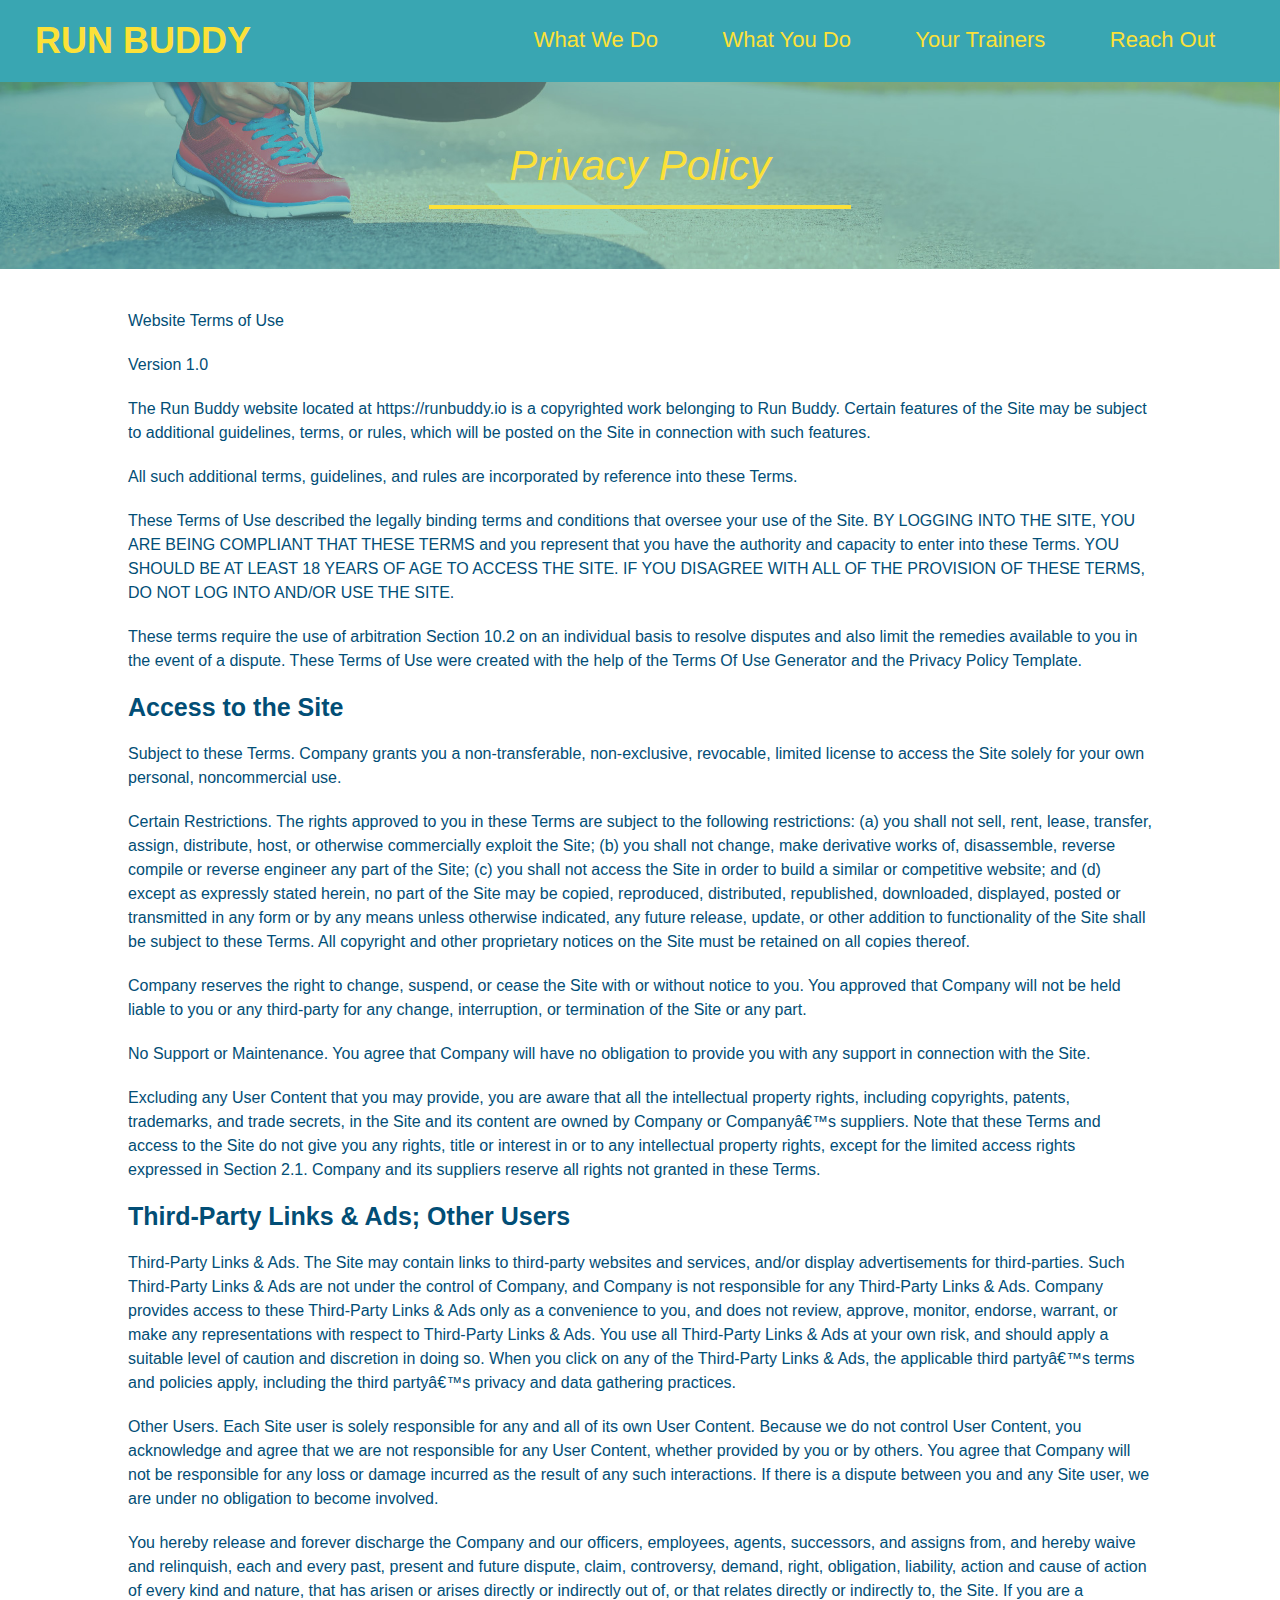
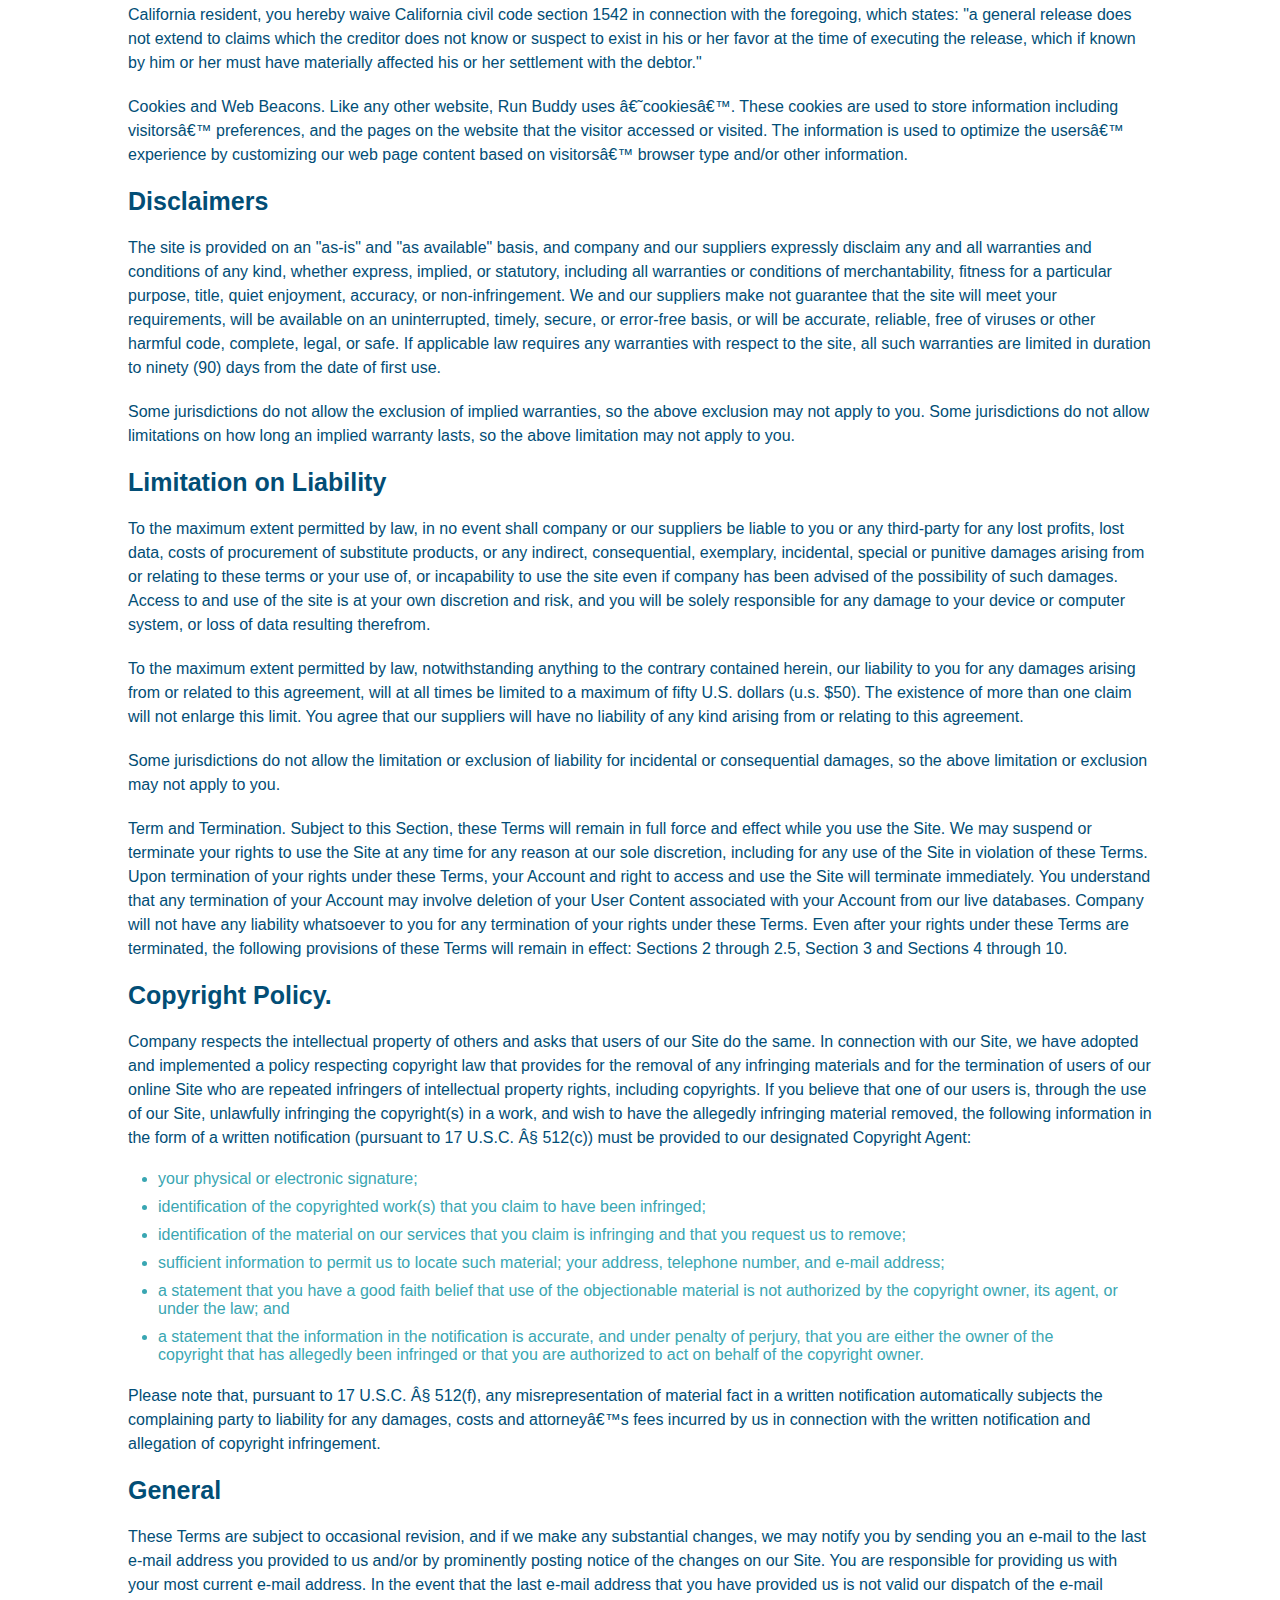
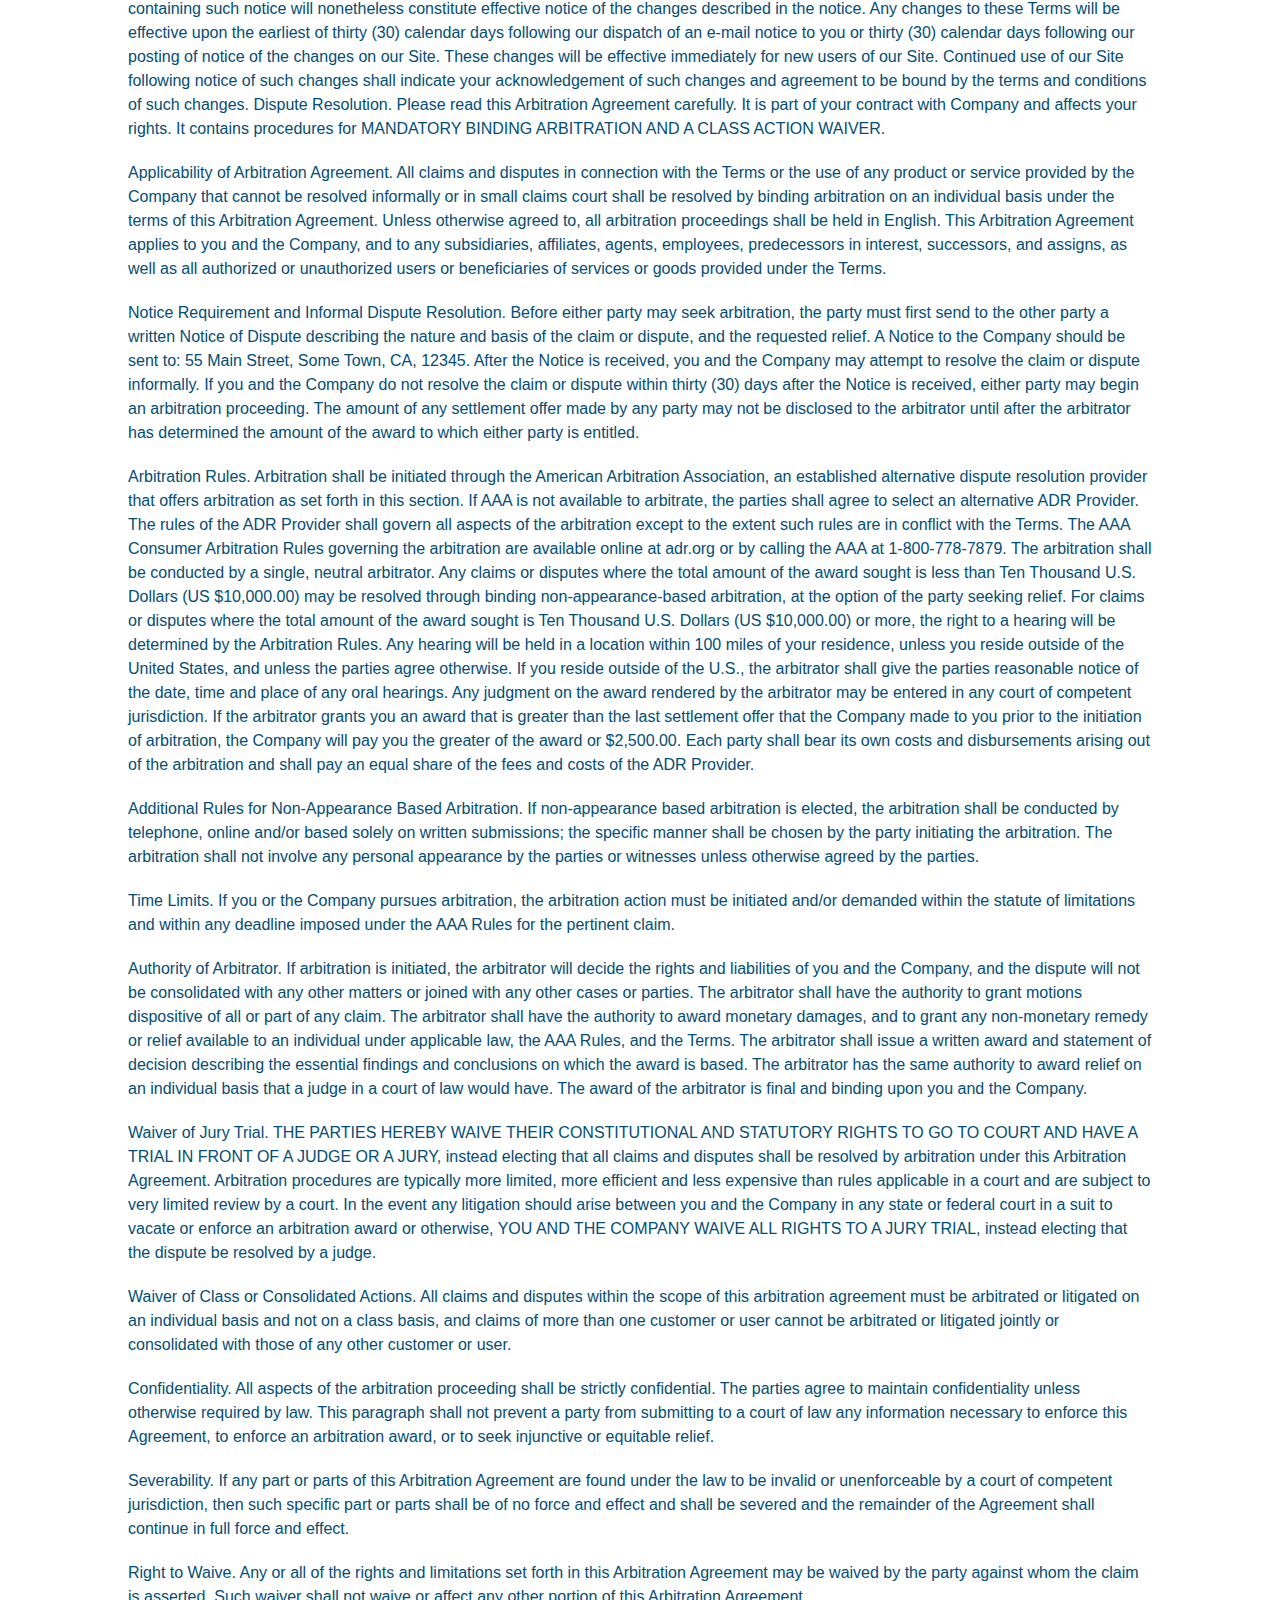
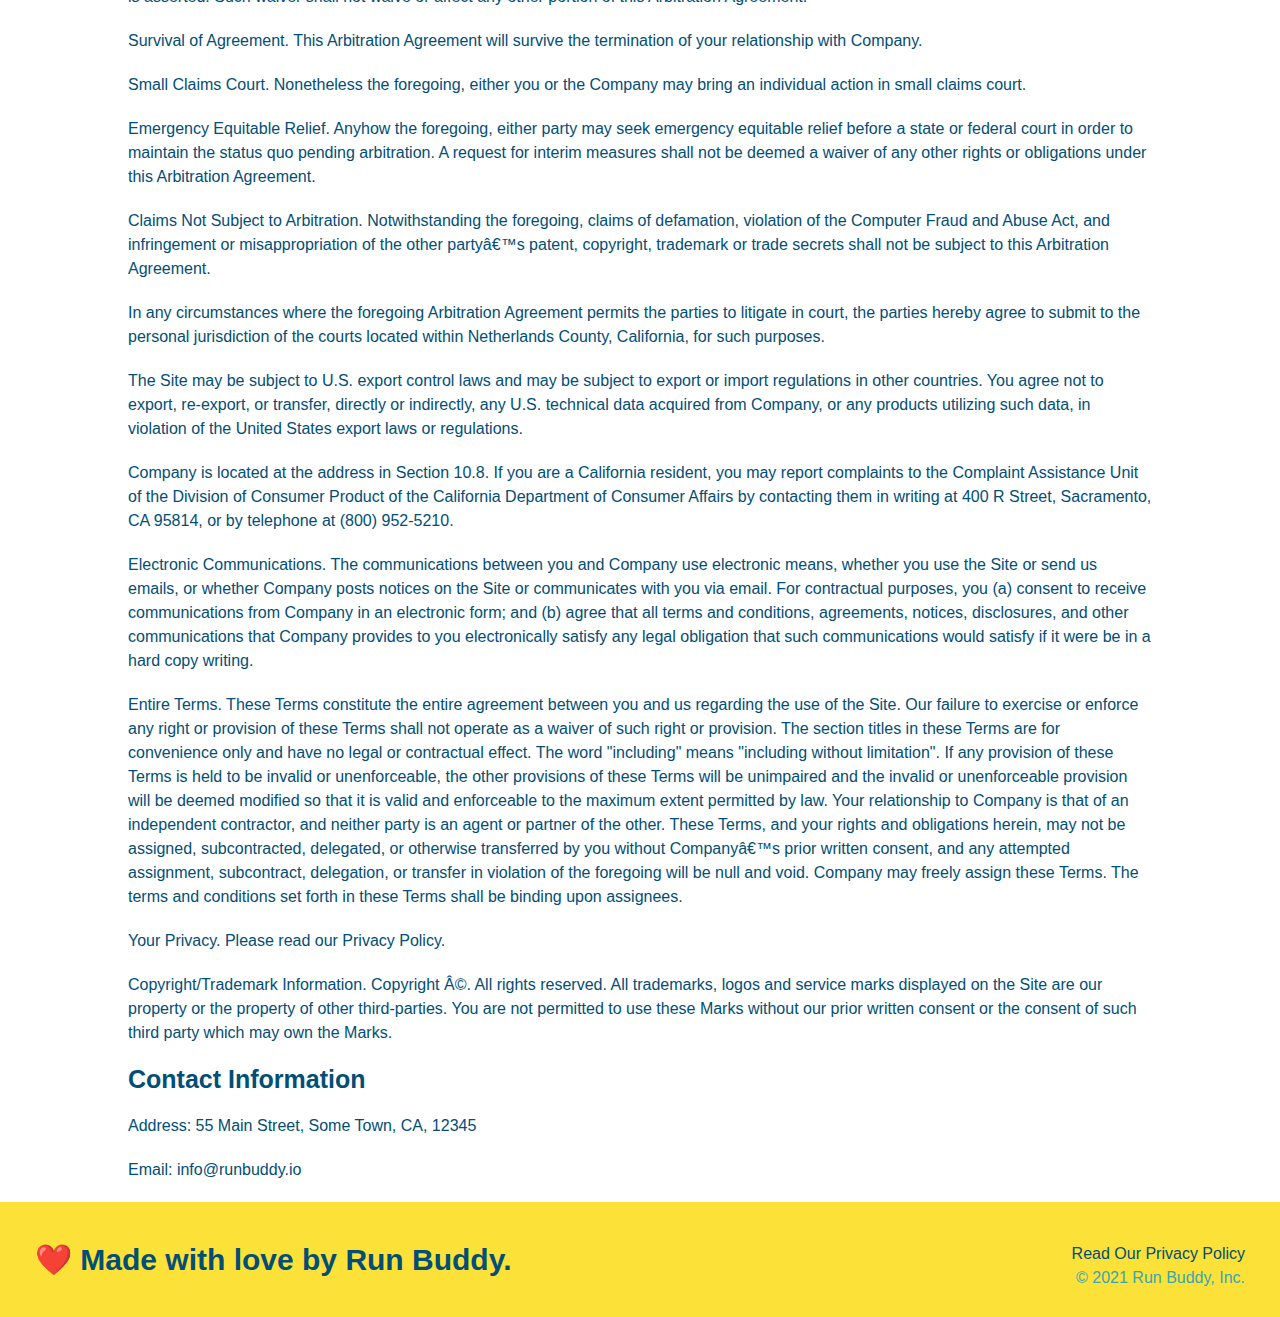
==== privacy-policy.html @ 0f9bab2a "privacy policy" ====
<!DOCTYPE html>
<html lang="en">
    <head>
        <meta charset="UTF-8" />
        <title>Privacy Policy - Run Buddy</title>
        <link rel="stylesheet" href="./assets/css/style.css">
        <link rel="stylesheet" href="./assets/css/secondary-styles.css">
    </head>

    <body>

    <!-- navigation -->
    <header>
        <h1>
            <a href="/">RUN BUDDY</a>
        </h1>
        <nav>
            <ul>
                <li>
                    <a href="./index.html#what-we-do">What We Do</a>
                </li>
                <li>
                    <a href="./index.html#what-you-do"> What You Do</a>
                </li>
                <li>
                    <a href="./index.html#your-trainers">Your Trainers</a>
                </li>
                <li>
                    <a href="./index.html#reach-out">Reach Out</a>
                </li>
            </ul>
        </nav>
    </header>
    
    <!-- hero/jumbotron -->
    <section class="hero">
        <h2 class="page-title">
            Privacy Policy
        </h2>
    </section>

    <article class="secondary-content">
        <p>
            Website Terms of Use
          </p>
    
          <p>
            Version 1.0
          </p>
    
          <p>
            The Run Buddy website located at https://runbuddy.io is a copyrighted work belonging to Run Buddy. Certain
            features of the Site may be subject to additional guidelines, terms, or rules, which will be posted on the Site
            in connection with such features.
          </p>
    
          <p>
            All such additional terms, guidelines, and rules are incorporated by reference into these Terms.
          </p>
    
          <p>
            These Terms of Use described the legally binding terms and conditions that oversee your use of the Site. BY
            LOGGING INTO THE SITE, YOU ARE BEING COMPLIANT THAT THESE TERMS and you represent that you have the authority
            and capacity to enter into these Terms. YOU SHOULD BE AT LEAST 18 YEARS OF AGE TO ACCESS THE SITE. IF YOU
            DISAGREE WITH ALL OF THE PROVISION OF THESE TERMS, DO NOT LOG INTO AND/OR USE THE SITE.
          </p>
    
          <p>
            These terms require the use of arbitration Section 10.2 on an individual basis to resolve disputes and also
            limit the remedies available to you in the event of a dispute. These Terms of Use were created with the help of
            the Terms Of Use Generator and the Privacy Policy Template.
          </p>
    
          <h3>
            Access to the Site
          </h3>
    
          <p>
            Subject to these Terms. Company grants you a non-transferable, non-exclusive, revocable, limited license to
            access the Site solely for your own personal, noncommercial use.
          </p>
    
          <p>
            Certain Restrictions. The rights approved to you in these Terms are subject to the following restrictions: (a)
            you shall not sell, rent, lease, transfer, assign, distribute, host, or otherwise commercially exploit the Site;
            (b) you shall not change, make derivative works of, disassemble, reverse compile or reverse engineer any part of
            the Site; (c) you shall not access the Site in order to build a similar or competitive website; and (d) except
            as expressly stated herein, no part of the Site may be copied, reproduced, distributed, republished, downloaded,
            displayed, posted or transmitted in any form or by any means unless otherwise indicated, any future release,
            update, or other addition to functionality of the Site shall be subject to these Terms. All copyright and other
            proprietary notices on the Site must be retained on all copies thereof.
          </p>
    
          <p>
            Company reserves the right to change, suspend, or cease the Site with or without notice to you. You approved
            that Company will not be held liable to you or any third-party for any change, interruption, or termination of
            the Site or any part.
          </p>
    
          <p>
            No Support or Maintenance. You agree that Company will have no obligation to provide you with any support in
            connection with the Site.
          </p>
    
          <p>
            Excluding any User Content that you may provide, you are aware that all the intellectual property rights,
            including copyrights, patents, trademarks, and trade secrets, in the Site and its content are owned by Company
            or Companyâ€™s suppliers. Note that these Terms and access to the Site do not give you any rights, title or
            interest in or to any intellectual property rights, except for the limited access rights expressed in Section
            2.1. Company and its suppliers reserve all rights not granted in these Terms.
          </p>
    
          <h3>
            Third-Party Links & Ads; Other Users
          </h3>
    
          <p>
            Third-Party Links & Ads. The Site may contain links to third-party websites and services, and/or display
            advertisements for third-parties. Such Third-Party Links & Ads are not under the control of Company, and Company
            is not responsible for any Third-Party Links & Ads. Company provides access to these Third-Party Links & Ads
            only as a convenience to you, and does not review, approve, monitor, endorse, warrant, or make any
            representations with respect to Third-Party Links & Ads. You use all Third-Party Links & Ads at your own risk,
            and should apply a suitable level of caution and discretion in doing so. When you click on any of the
            Third-Party Links & Ads, the applicable third partyâ€™s terms and policies apply, including the third partyâ€™s
            privacy and data gathering practices.
          </p>
    
          <p>
            Other Users. Each Site user is solely responsible for any and all of its own User Content. Because we do not
            control User Content, you acknowledge and agree that we are not responsible for any User Content, whether
            provided by you or by others. You agree that Company will not be responsible for any loss or damage incurred as
            the result of any such interactions. If there is a dispute between you and any Site user, we are under no
            obligation to become involved.
          </p>
    
          <p>
            You hereby release and forever discharge the Company and our officers, employees, agents, successors, and
            assigns from, and hereby waive and relinquish, each and every past, present and future dispute, claim,
            controversy, demand, right, obligation, liability, action and cause of action of every kind and nature, that has
            arisen or arises directly or indirectly out of, or that relates directly or indirectly to, the Site. If you are
            a California resident, you hereby waive California civil code section 1542 in connection with the foregoing,
            which states: "a general release does not extend to claims which the creditor does not know or suspect to exist
            in his or her favor at the time of executing the release, which if known by him or her must have materially
            affected his or her settlement with the debtor."
          </p>
    
          <p>
            Cookies and Web Beacons. Like any other website, Run Buddy uses â€˜cookiesâ€™. These cookies are used to store
            information including visitorsâ€™ preferences, and the pages on the website that the visitor accessed or visited.
            The information is used to optimize the usersâ€™ experience by customizing our web page content based on visitorsâ€™
            browser type and/or other information.
          </p>
    
          <h3>
            Disclaimers
          </h3>
    
          <p>
            The site is provided on an "as-is" and "as available" basis, and company and our suppliers expressly disclaim
            any and all warranties and conditions of any kind, whether express, implied, or statutory, including all
            warranties or conditions of merchantability, fitness for a particular purpose, title, quiet enjoyment, accuracy,
            or non-infringement. We and our suppliers make not guarantee that the site will meet your requirements, will be
            available on an uninterrupted, timely, secure, or error-free basis, or will be accurate, reliable, free of
            viruses or other harmful code, complete, legal, or safe. If applicable law requires any warranties with respect
            to the site, all such warranties are limited in duration to ninety (90) days from the date of first use.
          </p>
    
          <p>
            Some jurisdictions do not allow the exclusion of implied warranties, so the above exclusion may not apply to
            you. Some jurisdictions do not allow limitations on how long an implied warranty lasts, so the above limitation
            may not apply to you.
          </p>
    
          <h3>
            Limitation on Liability
          </h3>
    
          <p>
            To the maximum extent permitted by law, in no event shall company or our suppliers be liable to you or any
            third-party for any lost profits, lost data, costs of procurement of substitute products, or any indirect,
            consequential, exemplary, incidental, special or punitive damages arising from or relating to these terms or
            your use of, or incapability to use the site even if company has been advised of the possibility of such
            damages. Access to and use of the site is at your own discretion and risk, and you will be solely responsible
            for any damage to your device or computer system, or loss of data resulting therefrom.
          </p>
    
          <p>
            To the maximum extent permitted by law, notwithstanding anything to the contrary contained herein, our liability
            to you for any damages arising from or related to this agreement, will at all times be limited to a maximum of
            fifty U.S. dollars (u.s. $50). The existence of more than one claim will not enlarge this limit. You agree that
            our suppliers will have no liability of any kind arising from or relating to this agreement.
          </p>
    
          <p>
            Some jurisdictions do not allow the limitation or exclusion of liability for incidental or consequential
            damages, so the above limitation or exclusion may not apply to you.
          </p>
    
          <p>
            Term and Termination. Subject to this Section, these Terms will remain in full force and effect while you use
            the Site. We may suspend or terminate your rights to use the Site at any time for any reason at our sole
            discretion, including for any use of the Site in violation of these Terms. Upon termination of your rights under
            these Terms, your Account and right to access and use the Site will terminate immediately. You understand that
            any termination of your Account may involve deletion of your User Content associated with your Account from our
            live databases. Company will not have any liability whatsoever to you for any termination of your rights under
            these Terms. Even after your rights under these Terms are terminated, the following provisions of these Terms
            will remain in effect: Sections 2 through 2.5, Section 3 and Sections 4 through 10.
          </p>
    
          <h3>
            Copyright Policy.
          </h3>
    
          <p>
            Company respects the intellectual property of others and asks that users of our Site do the same. In connection
            with our Site, we have adopted and implemented a policy respecting copyright law that provides for the removal
            of any infringing materials and for the termination of users of our online Site who are repeated infringers of
            intellectual property rights, including copyrights. If you believe that one of our users is, through the use of
            our Site, unlawfully infringing the copyright(s) in a work, and wish to have the allegedly infringing material
            removed, the following information in the form of a written notification (pursuant to 17 U.S.C. Â§ 512(c)) must
            be provided to our designated Copyright Agent:
          </p>
    
          <ul>
            <li>
              your physical or electronic signature;
            </li>
            <li>
              identification of the copyrighted work(s) that you claim to have been infringed;
            </li>
            <li>
              identification of the material on our services that you claim is infringing and that you request us to remove;
            </li>
            <li>
              sufficient information to permit us to locate such material; your address, telephone number, and e-mail
              address;
            </li>
            <li>
              a statement that you have a good faith belief that use of the objectionable material is not authorized by the
              copyright owner, its agent, or under the law; and
            </li>
            <li>
              a statement that the information in the notification is accurate, and under penalty of perjury, that you are
              either the owner of the copyright that has allegedly been infringed or that you are authorized to act on
              behalf of the copyright owner.
            </li>
          </ul>
    
          <p>
            Please note that, pursuant to 17 U.S.C. Â§ 512(f), any misrepresentation of material fact in a written
            notification automatically subjects the complaining party to liability for any damages, costs and attorneyâ€™s
            fees incurred by us in connection with the written notification and allegation of copyright infringement.
          </p>
    
          <h3>
            General
          </h3>
    
          <p>
            These Terms are subject to occasional revision, and if we make any substantial changes, we may notify you by
            sending you an e-mail to the last e-mail address you provided to us and/or by prominently posting notice of the
            changes on our Site. You are responsible for providing us with your most current e-mail address. In the event
            that the last e-mail address that you have provided us is not valid our dispatch of the e-mail containing such
            notice will nonetheless constitute effective notice of the changes described in the notice. Any changes to these
            Terms will be effective upon the earliest of thirty (30) calendar days following our dispatch of an e-mail
            notice to you or thirty (30) calendar days following our posting of notice of the changes on our Site. These
            changes will be effective immediately for new users of our Site. Continued use of our Site following notice of
            such changes shall indicate your acknowledgement of such changes and agreement to be bound by the terms and
            conditions of such changes. Dispute Resolution. Please read this Arbitration Agreement carefully. It is part of
            your contract with Company and affects your rights. It contains procedures for MANDATORY BINDING ARBITRATION AND
            A CLASS ACTION WAIVER.
          </p>
    
          <p>
            Applicability of Arbitration Agreement. All claims and disputes in connection with the Terms or the use of any
            product or service provided by the Company that cannot be resolved informally or in small claims court shall be
            resolved by binding arbitration on an individual basis under the terms of this Arbitration Agreement. Unless
            otherwise agreed to, all arbitration proceedings shall be held in English. This Arbitration Agreement applies to
            you and the Company, and to any subsidiaries, affiliates, agents, employees, predecessors in interest,
            successors, and assigns, as well as all authorized or unauthorized users or beneficiaries of services or goods
            provided under the Terms.
          </p>
    
          <p>
            Notice Requirement and Informal Dispute Resolution. Before either party may seek arbitration, the party must
            first send to the other party a written Notice of Dispute describing the nature and basis of the claim or
            dispute, and the requested relief. A Notice to the Company should be sent to: 55 Main Street, Some Town, CA,
            12345. After the Notice is received, you and the Company may attempt to resolve the claim or dispute informally.
            If you and the Company do not resolve the claim or dispute within thirty (30) days after the Notice is received,
            either party may begin an arbitration proceeding. The amount of any settlement offer made by any party may not
            be disclosed to the arbitrator until after the arbitrator has determined the amount of the award to which either
            party is entitled.
          </p>
    
          <p>
            Arbitration Rules. Arbitration shall be initiated through the American Arbitration Association, an established
            alternative dispute resolution provider that offers arbitration as set forth in this section. If AAA is not
            available to arbitrate, the parties shall agree to select an alternative ADR Provider. The rules of the ADR
            Provider shall govern all aspects of the arbitration except to the extent such rules are in conflict with the
            Terms. The AAA Consumer Arbitration Rules governing the arbitration are available online at adr.org or by
            calling the AAA at 1-800-778-7879. The arbitration shall be conducted by a single, neutral arbitrator. Any
            claims or disputes where the total amount of the award sought is less than Ten Thousand U.S. Dollars (US
            $10,000.00) may be resolved through binding non-appearance-based arbitration, at the option of the party seeking
            relief. For claims or disputes where the total amount of the award sought is Ten Thousand U.S. Dollars (US
            $10,000.00) or more, the right to a hearing will be determined by the Arbitration Rules. Any hearing will be
            held in a location within 100 miles of your residence, unless you reside outside of the United States, and
            unless the parties agree otherwise. If you reside outside of the U.S., the arbitrator shall give the parties
            reasonable notice of the date, time and place of any oral hearings. Any judgment on the award rendered by the
            arbitrator may be entered in any court of competent jurisdiction. If the arbitrator grants you an award that is
            greater than the last settlement offer that the Company made to you prior to the initiation of arbitration, the
            Company will pay you the greater of the award or $2,500.00. Each party shall bear its own costs and
            disbursements arising out of the arbitration and shall pay an equal share of the fees and costs of the ADR
            Provider.
          </p>
    
          <p>
            Additional Rules for Non-Appearance Based Arbitration. If non-appearance based arbitration is elected, the
            arbitration shall be conducted by telephone, online and/or based solely on written submissions; the specific
            manner shall be chosen by the party initiating the arbitration. The arbitration shall not involve any personal
            appearance by the parties or witnesses unless otherwise agreed by the parties.
          </p>
    
          <p>
            Time Limits. If you or the Company pursues arbitration, the arbitration action must be initiated and/or demanded
            within the statute of limitations and within any deadline imposed under the AAA Rules for the pertinent claim.
          </p>
    
          <p>
            Authority of Arbitrator. If arbitration is initiated, the arbitrator will decide the rights and liabilities of
            you and the Company, and the dispute will not be consolidated with any other matters or joined with any other
            cases or parties. The arbitrator shall have the authority to grant motions dispositive of all or part of any
            claim. The arbitrator shall have the authority to award monetary damages, and to grant any non-monetary remedy
            or relief available to an individual under applicable law, the AAA Rules, and the Terms. The arbitrator shall
            issue a written award and statement of decision describing the essential findings and conclusions on which the
            award is based. The arbitrator has the same authority to award relief on an individual basis that a judge in a
            court of law would have. The award of the arbitrator is final and binding upon you and the Company.
          </p>
    
          <p>
            Waiver of Jury Trial. THE PARTIES HEREBY WAIVE THEIR CONSTITUTIONAL AND STATUTORY RIGHTS TO GO TO COURT AND HAVE
            A TRIAL IN FRONT OF A JUDGE OR A JURY, instead electing that all claims and disputes shall be resolved by
            arbitration under this Arbitration Agreement. Arbitration procedures are typically more limited, more efficient
            and less expensive than rules applicable in a court and are subject to very limited review by a court. In the
            event any litigation should arise between you and the Company in any state or federal court in a suit to vacate
            or enforce an arbitration award or otherwise, YOU AND THE COMPANY WAIVE ALL RIGHTS TO A JURY TRIAL, instead
            electing that the dispute be resolved by a judge.
          </p>
    
          <p>
            Waiver of Class or Consolidated Actions. All claims and disputes within the scope of this arbitration agreement
            must be arbitrated or litigated on an individual basis and not on a class basis, and claims of more than one
            customer or user cannot be arbitrated or litigated jointly or consolidated with those of any other customer or
            user.
          </p>
    
          <p>
            Confidentiality. All aspects of the arbitration proceeding shall be strictly confidential. The parties agree to
            maintain confidentiality unless otherwise required by law. This paragraph shall not prevent a party from
            submitting to a court of law any information necessary to enforce this Agreement, to enforce an arbitration
            award, or to seek injunctive or equitable relief.
          </p>
    
          <p>
            Severability. If any part or parts of this Arbitration Agreement are found under the law to be invalid or
            unenforceable by a court of competent jurisdiction, then such specific part or parts shall be of no force and
            effect and shall be severed and the remainder of the Agreement shall continue in full force and effect.
          </p>
    
          <p>
            Right to Waive. Any or all of the rights and limitations set forth in this Arbitration Agreement may be waived
            by the party against whom the claim is asserted. Such waiver shall not waive or affect any other portion of this
            Arbitration Agreement.
          </p>
    
          <p>
            Survival of Agreement. This Arbitration Agreement will survive the termination of your relationship with
            Company.
          </p>
    
          <p>
            Small Claims Court. Nonetheless the foregoing, either you or the Company may bring an individual action in small
            claims court.
          </p>
    
          <p>
            Emergency Equitable Relief. Anyhow the foregoing, either party may seek emergency equitable relief before a
            state or federal court in order to maintain the status quo pending arbitration. A request for interim measures
            shall not be deemed a waiver of any other rights or obligations under this Arbitration Agreement.
          </p>
    
          <p>
            Claims Not Subject to Arbitration. Notwithstanding the foregoing, claims of defamation, violation of the
            Computer Fraud and Abuse Act, and infringement or misappropriation of the other partyâ€™s patent, copyright,
            trademark or trade secrets shall not be subject to this Arbitration Agreement.
          </p>
    
          <p>
            In any circumstances where the foregoing Arbitration Agreement permits the parties to litigate in court, the
            parties hereby agree to submit to the personal jurisdiction of the courts located within Netherlands County,
            California, for such purposes.
          </p>
    
          <p>
            The Site may be subject to U.S. export control laws and may be subject to export or import regulations in other
            countries. You agree not to export, re-export, or transfer, directly or indirectly, any U.S. technical data
            acquired from Company, or any products utilizing such data, in violation of the United States export laws or
            regulations.
          </p>
    
          <p>
            Company is located at the address in Section 10.8. If you are a California resident, you may report complaints
            to the Complaint Assistance Unit of the Division of Consumer Product of the California Department of Consumer
            Affairs by contacting them in writing at 400 R Street, Sacramento, CA 95814, or by telephone at (800) 952-5210.
          </p>
    
          <p>
            Electronic Communications. The communications between you and Company use electronic means, whether you use the
            Site or send us emails, or whether Company posts notices on the Site or communicates with you via email. For
            contractual purposes, you (a) consent to receive communications from Company in an electronic form; and (b)
            agree that all terms and conditions, agreements, notices, disclosures, and other communications that Company
            provides to you electronically satisfy any legal obligation that such communications would satisfy if it were be
            in a hard copy writing.
          </p>
    
          <p>
            Entire Terms. These Terms constitute the entire agreement between you and us regarding the use of the Site. Our
            failure to exercise or enforce any right or provision of these Terms shall not operate as a waiver of such right
            or provision. The section titles in these Terms are for convenience only and have no legal or contractual
            effect. The word "including" means "including without limitation". If any provision of these Terms is held to be
            invalid or unenforceable, the other provisions of these Terms will be unimpaired and the invalid or
            unenforceable provision will be deemed modified so that it is valid and enforceable to the maximum extent
            permitted by law. Your relationship to Company is that of an independent contractor, and neither party is an
            agent or partner of the other. These Terms, and your rights and obligations herein, may not be assigned,
            subcontracted, delegated, or otherwise transferred by you without Companyâ€™s prior written consent, and any
            attempted assignment, subcontract, delegation, or transfer in violation of the foregoing will be null and void.
            Company may freely assign these Terms. The terms and conditions set forth in these Terms shall be binding upon
            assignees.
          </p>
    
          <p>
            Your Privacy. Please read our Privacy Policy.
          </p>
    
          <p>
            Copyright/Trademark Information. Copyright Â©. All rights reserved. All trademarks, logos and service marks
            displayed on the Site are our property or the property of other third-parties. You are not permitted to use
            these Marks without our prior written consent or the consent of such third party which may own the Marks.
          </p>
    
          <h3>
            Contact Information
          </h3>
    
          <p>
            Address: 55 Main Street, Some Town, CA, 12345
          </p>
    
          <p>
            Email: info@runbuddy.io
          </p>
    </article>

    <!-- Footer -->
    <footer>
        <h2>❤️ Made with love by Run Buddy.</h2>
        <div>
            <a>Read Our Privacy Policy</a><br />
            &copy; 2021 Run Buddy, Inc.
        </div>
    </footer>

    </body>
</html>
---- assets/css/style.css ----
* {
    margin: 0;
    padding: 0;
    box-sizing: border-box;
}

body {
    color: #39a6b2;
    font-family: Arial, Helvetica, sans-serif;
}

header {
    padding: 20px 35px;
    background-color: #39a6b2;
}

header h1 {
    font-weight: bold;
    font-size: 36px;
    color: #fce138;
    margin: 0;
    display: inline;
}

header a {
    text-decoration: none;
    color: #fce138;
}

header nav {
    float: right;
    margin: 7px 0;
}

header nav ul li {
    display: inline;
}

header nav ul li a {
    margin: 0 30px;
    font-weight: lighter;
    font-size: 22px;
}

footer {
    background: #fce138;
    width: 100%;
    padding: 40px 35px;
}

footer h2 {
    display: inline;
    color: #024e76;
    font-size: 30px;
    margin: 0;
}

footer div {
    float: right;
    line-height: 1.5;
    text-align: right;
}

footer a {
    color: #024e76;
}

section {
    padding: 60px;
}

/* Hero Style Start*/
.hero {
    background-image: url("../images/hero-bg.jpeg");
    height: 600px;
    background-size: cover;
    background-position: center;
    position: relative;
}

/*Hero Style End*/
.hero-form {
    background-color: #fce138;
    color: #024e76;
    padding: 20px;
    width: 500px;
    border: solid 3px #024e76;
    position: absolute;
    bottom: 120px;
    right: 140px;
}

h3 {
    margin: 0px;
    font-size: x-large;
}

.hero-form p {
    margin: 5px 0 15px 0;
}

.form-input {
    border: 1px solid #024e76;
    display: block;
    padding: 7px 15px;
    font-size: 16px;
    color: #024e76;
    width: 100%;
    margin-bottom: 15px;
}

.hero-form label {
    margin: 0 5px;
}

.hero-form button {
    color: #fce138;
    background-color: #024e76;
    border: none;
    padding: 10px 20px;
    font-size: 16px;
}
/* HERO STYLES END */

.intro {
    text-align: center;
}

.intro p {
    line-height: 1.7;
    color: #39a6b2;
    width: 80%;
    font-size: 20px;
    margin: 0 auto;
}

.steps {
    text-align: center;
    background: #fce138;
}

.section-title {
    font-size: 55px;
    color: #024e76;
    margin-bottom: 35px;
    padding: 0 100px 20px 100px;
    display: inline-block;
    border-bottom: 3px solid;
}

.primary-border {
    border-color: #fce138;
}

.secondary-border {
    border-color: #39a6b2;
}

.steps div {
    margin-bottom: 80px;
}

.steps img {
    width: 15%;
    margin: 10px 0;
}
.steps h3 {
    color: #024e76;
    font-size: 46px;
    margin-top: 10px;    
}

.steps p {
    color: #39a6b2;
    font-size: 23px;
}

.steps span {
    font-size: 38px;
}

.trainers {
    text-align: center;
}

.trainer {
    width: 900px;
    margin: 0 auto 30px;
    background: #024e76;
    color: #fce138;
    overflow: auto;
}

.trainer img {
    width: 35%;
    float: left;
    overflow: auto;
}

.trainer-bio {
    padding: 35px;
    float: left;
    width: 65%;
}

.text-left {
    text-align: left;
}

.text-right {
    text-align: right;
}

.trainer-bio h3 {
    font-size: 32px;
    margin-bottom: 8px;
}

.trainer-bio h4 {
    font-weight: lighter;
    font-size: 26px;
    margin-bottom: 25px;
}

.trainer-bio p {
    font-size: 17px;
    line-height: 1.3;
}

.contact {
    background-color: #024e76;
    text-align: center;
}

.contact h2 {
    color: #fce138;
}

.contact-info iframe {
    width: 400px;
    height: 400px;
}

.contact-info div {
    width: 410px;
    display: inline-block;
    vertical-align: top;
    text-align: left;
    margin: 30px 0 0 60px;
    color: white;
}

.contact-info h3 {
    color: #fce138;
    font-size: 32px;
  }
  
  .contact-info p, .contact-info address {
    margin: 20px 0;
    line-height: 1.5;
    font-size: 20px;
    font-style: normal;
  }
  
  .contact-info a {
    color: #fce138;
  }
  
  /* REACH OUT STYLES END */
---- assets/css/secondary-styles.css ----
/* hero/title styles */

.hero {
    background-position: bottom;
    height: auto;
    text-align: center;
    margin-bottom: 40px;
}

.page-title {
    color: #fce138;
    font-weight: normal;
    font-size: 42px;
    font-style: italic;
    display: inline-block;
    border-bottom: #fce138 solid 4px;
    padding: 0 80px 15px 80px;
}

/* "secondary content" styles */

.secondary-content {
    width: 80%;
    margin: auto;
    color: #024e76;
}

.secondary-content h3 {
    font-size: 25px;
    margin: 20px 0;
}

.secondary-content p {
    font-size: 16px;
    line-height: 1.5;
    margin: 20px 0;
}

.secondary-content ul {
    margin: 15px 20px;
}

.secondary-content li {
    color: #39a6b2;
    margin: 10px;
}
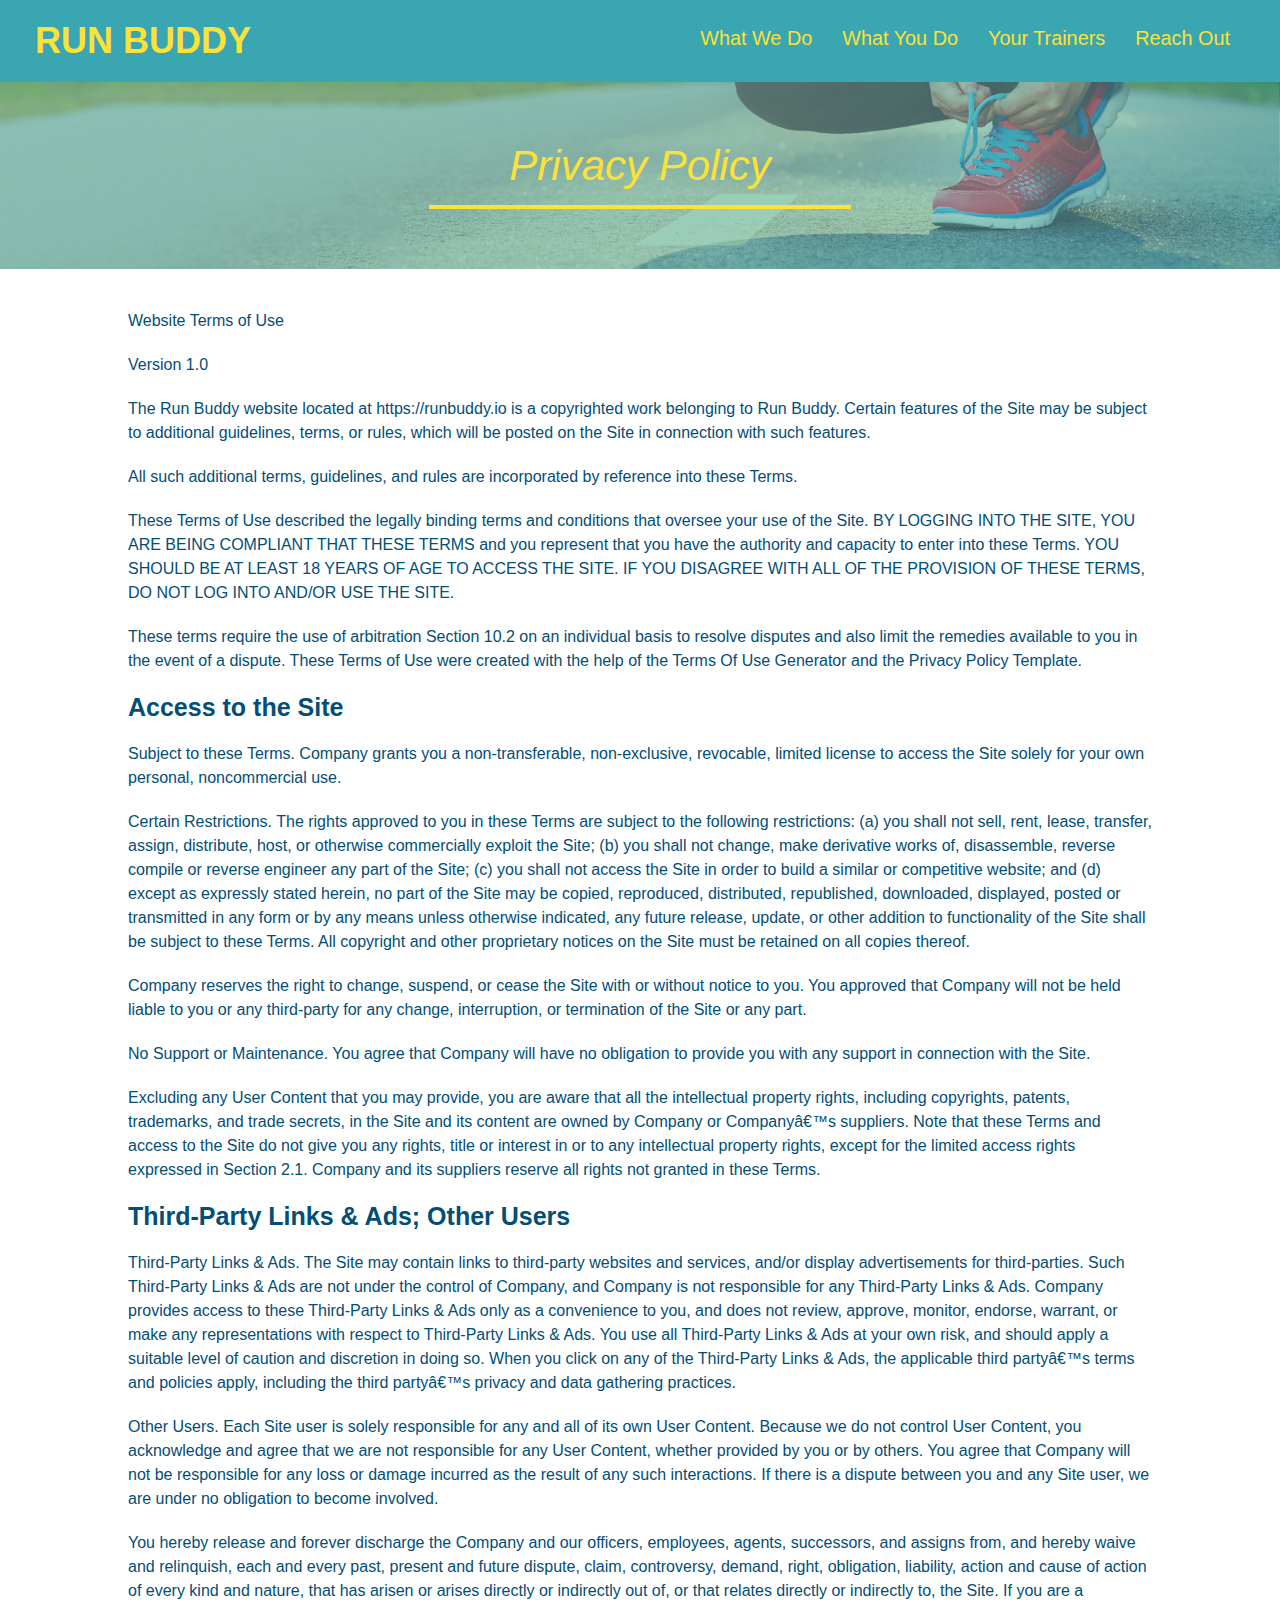
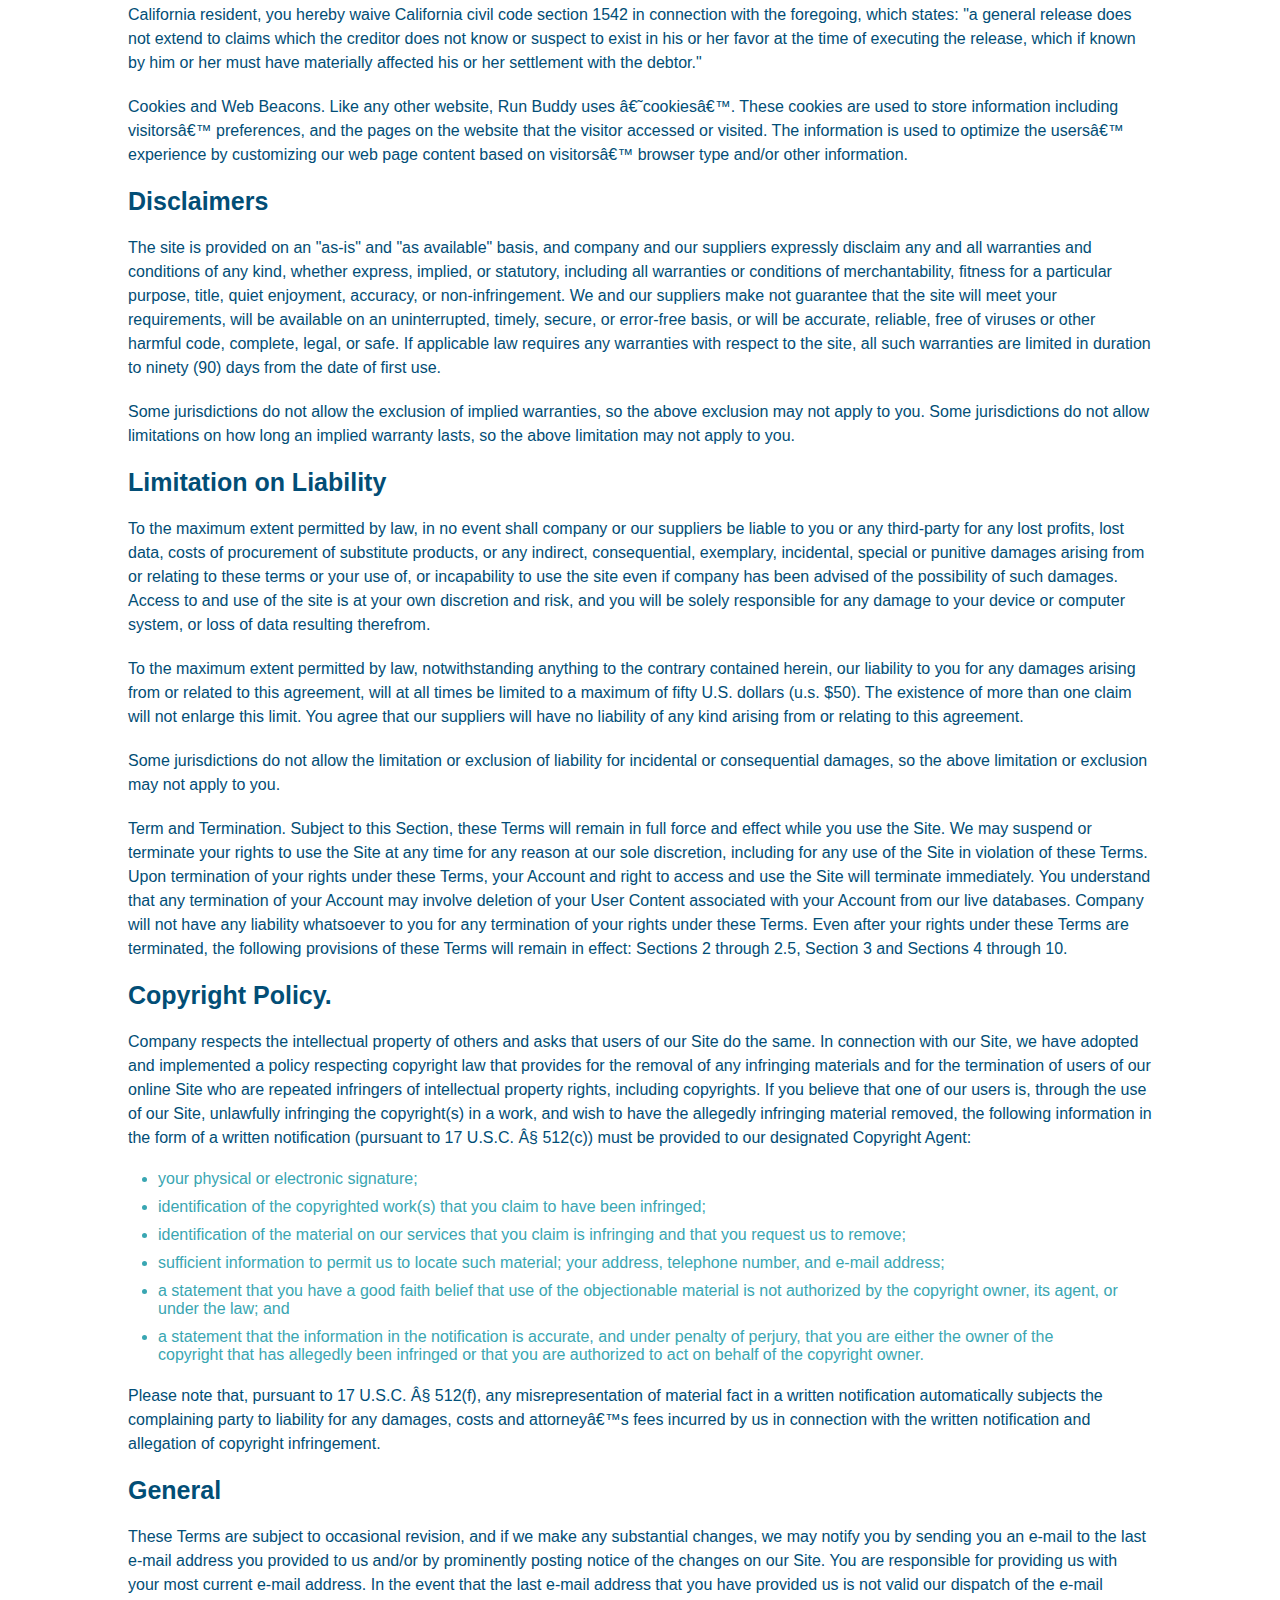
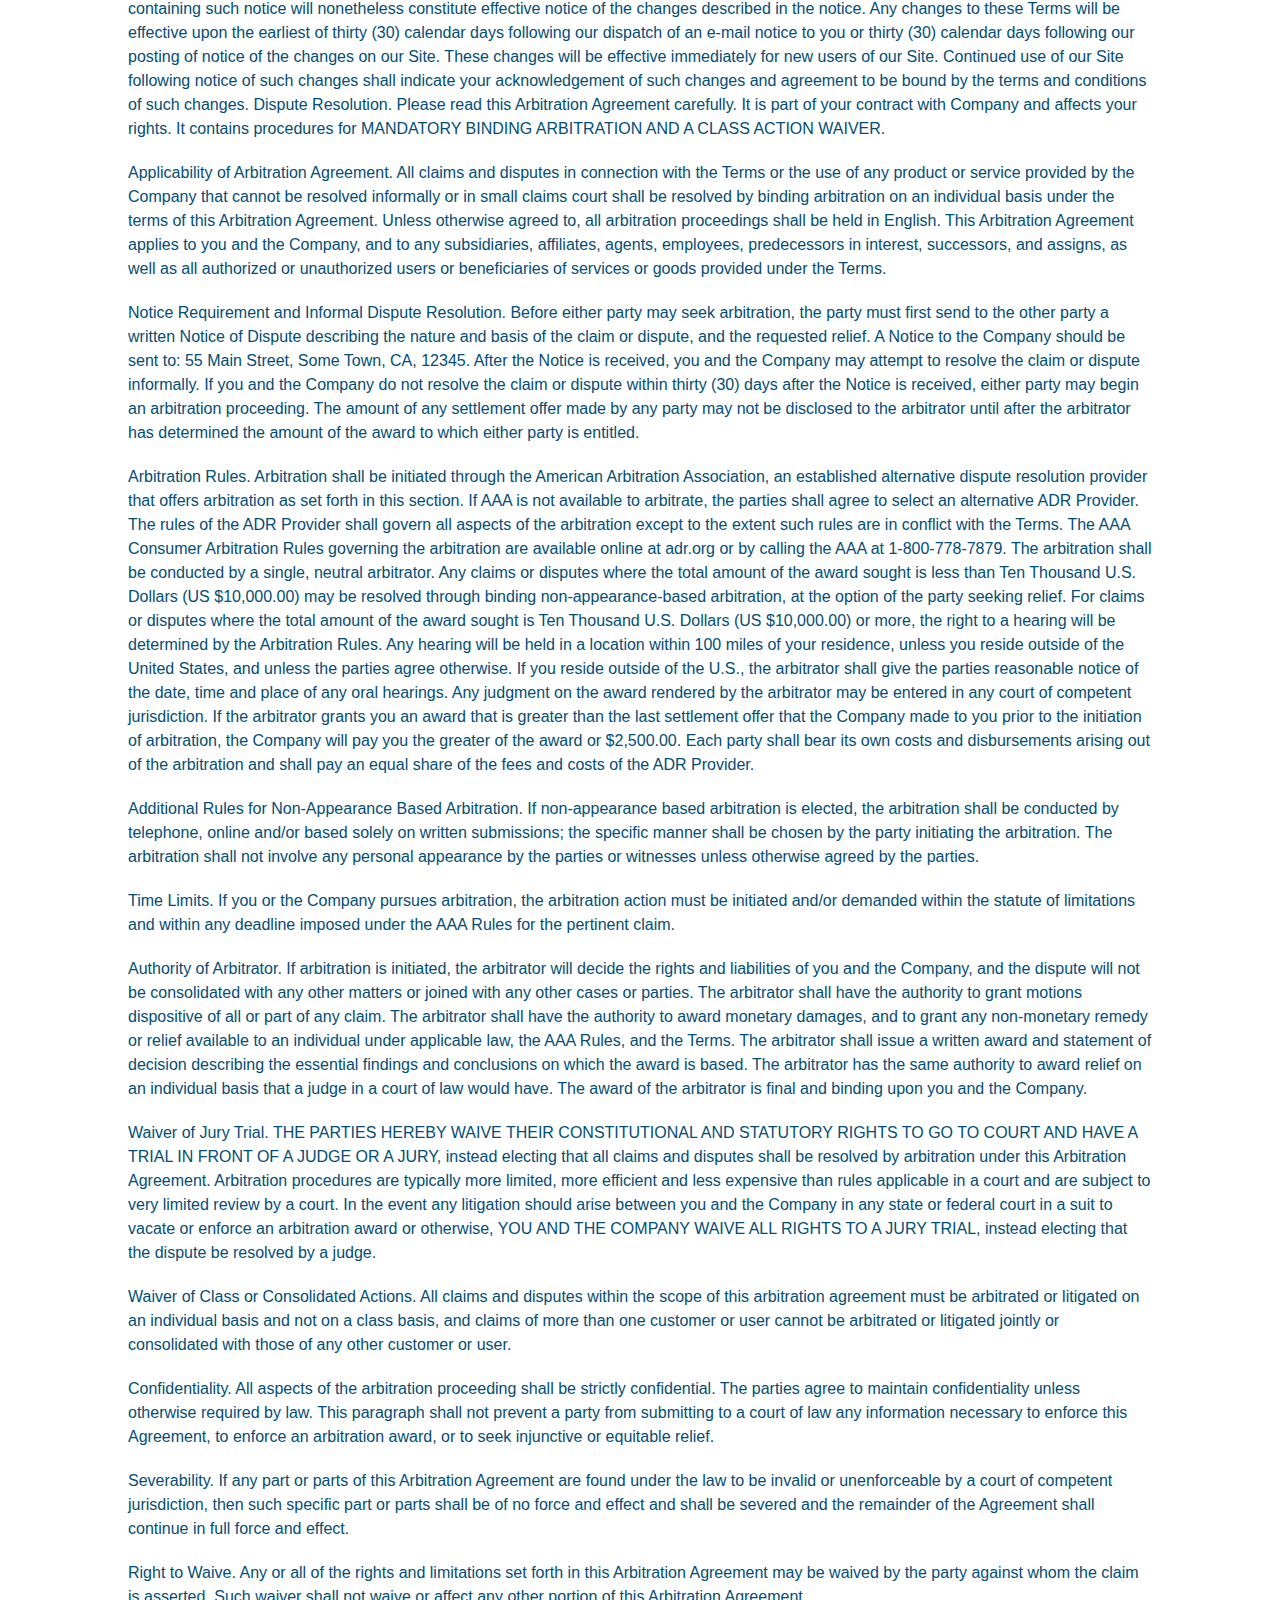
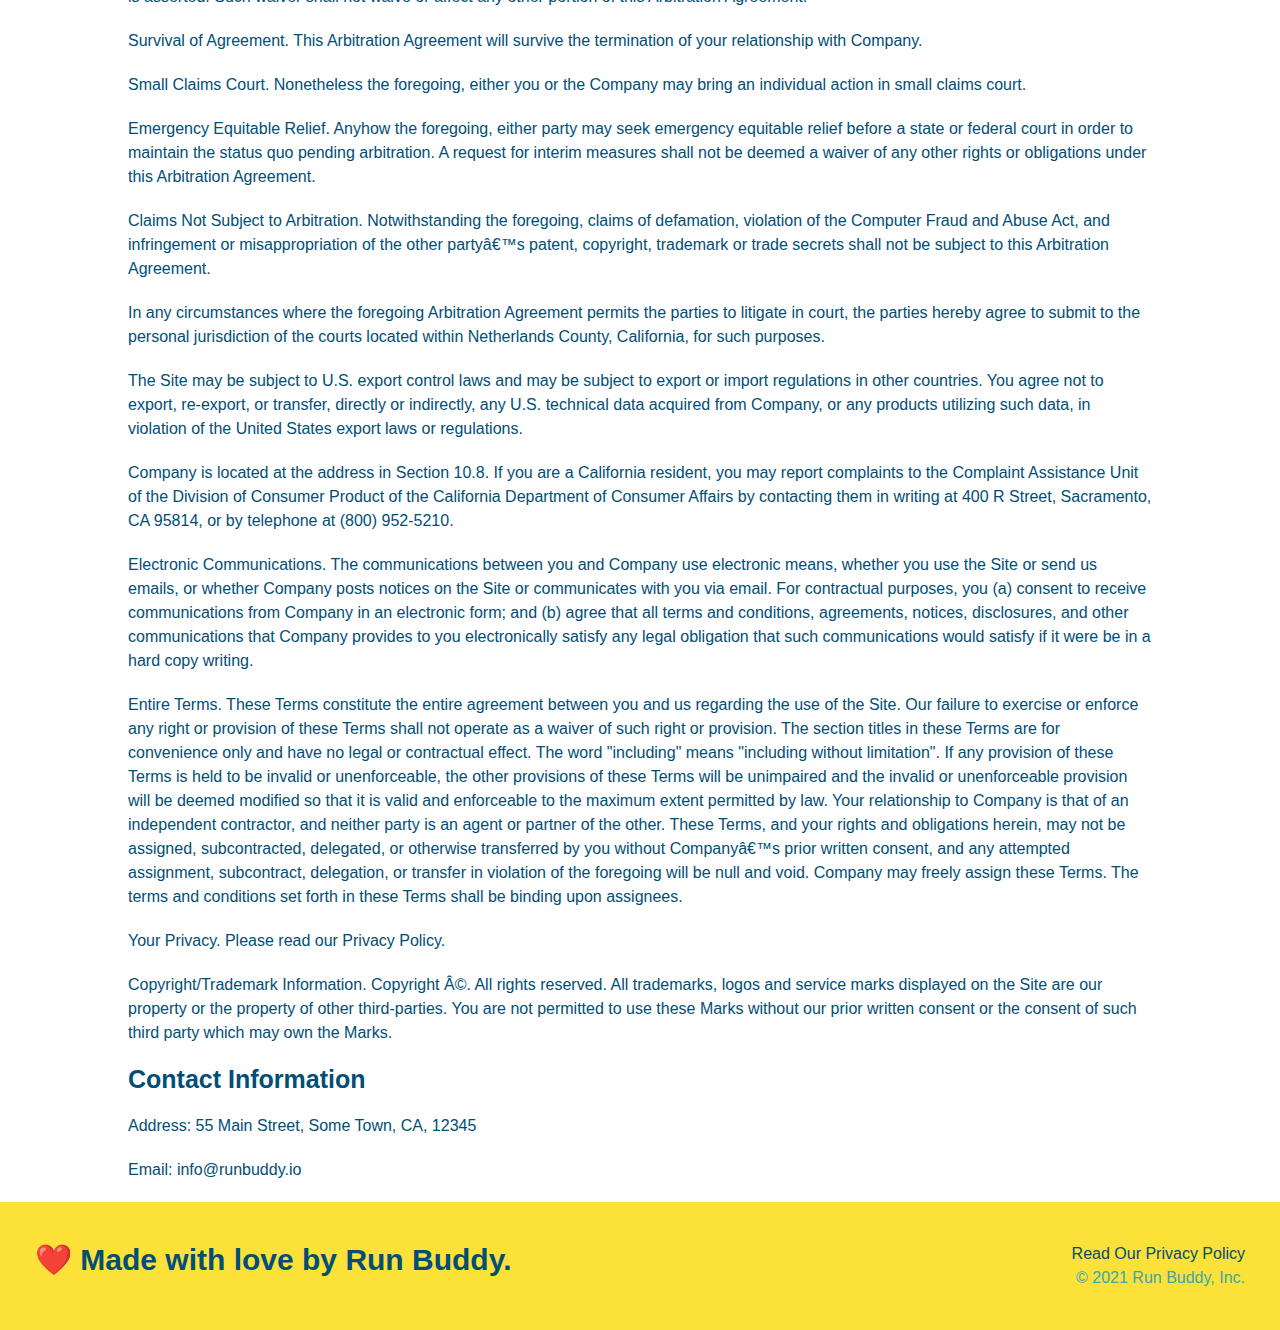
==== commit 8295219a: "added media queries" ====
--- a/privacy-policy.html
+++ b/privacy-policy.html
@@ -1,7 +1,7 @@
 <!DOCTYPE html>
 <html lang="en">
     <head>
-        <meta charset="UTF-8" />
+        <meta charset="UTF-8" name="viewport" content="width=device-width, initial-scale=1.0" />
         <title>Privacy Policy - Run Buddy</title>
         <link rel="stylesheet" href="./assets/css/style.css">
         <link rel="stylesheet" href="./assets/css/secondary-styles.css">
--- a/assets/css/style.css
+++ b/assets/css/style.css
@@ -1,3 +1,4 @@
+
 * {
     margin: 0;
     padding: 0;
@@ -12,6 +13,9 @@
 header {
     padding: 20px 35px;
     background-color: #39a6b2;
+    display: flex;
+    justify-content: space-between;
+    flex-wrap: wrap;
 }
 
 header h1 {
@@ -19,7 +23,6 @@
     font-size: 36px;
     color: #fce138;
     margin: 0;
-    display: inline;
 }
 
 header a {
@@ -28,35 +31,39 @@
 }
 
 header nav {
-    float: right;
     margin: 7px 0;
 }
 
-header nav ul li {
-    display: inline;
+header nav ul {
+    display: flex;
+    flex-wrap: wrap;
+    justify-content: space-between;
+    align-items: center;
+    list-style: none;
 }
 
 header nav ul li a {
-    margin: 0 30px;
+    padding: 10px 15px;
     font-weight: lighter;
-    font-size: 22px;
+    font-size: 1.55vw;
 }
 
 footer {
+    display: flex;
+    justify-content: space-between;
+    flex-wrap: wrap;
     background: #fce138;
     width: 100%;
     padding: 40px 35px;
 }
 
 footer h2 {
-    display: inline;
     color: #024e76;
     font-size: 30px;
     margin: 0;
 }
 
 footer div {
-    float: right;
     line-height: 1.5;
     text-align: right;
 }
@@ -72,23 +79,38 @@
 /* Hero Style Start*/
 .hero {
     background-image: url("../images/hero-bg.jpeg");
-    height: 600px;
     background-size: cover;
     background-position: center;
-    position: relative;
-}
-
-/*Hero Style End*/
+    display: flex;
+    justify-content: center;
+    flex-wrap: wrap;
+    align-items: flex-start;
+}
+
+.hero-cta {
+    width: 35%;
+    text-align: right;
+    margin: 3.5%;
+    color: #fff;
+    font-size: 18px;
+    line-height: 1.2;
+}
+
+.hero-cta h2 {
+    font-style: italic;
+    font-size: 55px;
+    color: #fce138;
+}
+
 .hero-form {
     background-color: #fce138;
     color: #024e76;
     padding: 20px;
-    width: 500px;
     border: solid 3px #024e76;
-    position: absolute;
-    bottom: 120px;
-    right: 140px;
-}
+    width: 40%;
+    margin: 3.5%;
+}
+/*Hero Style End*/
 
 h3 {
     margin: 0px;
@@ -119,11 +141,6 @@
     border: none;
     padding: 10px 20px;
     font-size: 16px;
-}
-/* HERO STYLES END */
-
-.intro {
-    text-align: center;
 }
 
 .intro p {
@@ -132,20 +149,21 @@
     width: 80%;
     font-size: 20px;
     margin: 0 auto;
+    text-align: center;
 }
 
 .steps {
+    background: #fce138;
+}
+
+.section-title {
+    font-size: 48px;
+    color: #024e76;
+    border-bottom: 3px solid;
+    padding-bottom: 20px;
     text-align: center;
-    background: #fce138;
-}
-
-.section-title {
-    font-size: 55px;
-    color: #024e76;
-    margin-bottom: 35px;
-    padding: 0 100px 20px 100px;
-    display: inline-block;
-    border-bottom: 3px solid;
+    margin: 0 auto 35px auto;
+    width: 50%;
 }
 
 .primary-border {
@@ -156,88 +174,111 @@
     border-color: #39a6b2;
 }
 
-.steps div {
-    margin-bottom: 80px;
-}
-
-.steps img {
-    width: 15%;
-    margin: 10px 0;
-}
-.steps h3 {
-    color: #024e76;
-    font-size: 46px;
-    margin-top: 10px;    
-}
-
-.steps p {
+.step {
+    margin: 50px auto;
+    padding-bottom: 50px;
+    width: 80%;
+    border-bottom: 1px solid #39a6b2;
+    display: flex;
+    flex-wrap: wrap;
+    align-items: center;
+    justify-content: space-between; 
+}
+
+.step h3 {
+    color: #024e76;
+    font-size: 46px;    
+    flex: 1 30%;
+}
+
+.step-img {
+    flex: 1 12%;
+    margin-right: 20px;
+    max-width: 100%;
+}
+
+.step-info {
+    flex: 2 70%;
+    display: flex;
+    flex-wrap: wrap;
+    align-items: center;
+}
+
+.step-text {
+    flex: 12;
+}
+
+.step-text p {
     color: #39a6b2;
-    font-size: 23px;
-}
-
-.steps span {
-    font-size: 38px;
+    font-size: 18px;
+}
+
+.step-text h4 {
+    font-size: 26px;
+    line-height: 1.5;
+    color: #024e76;
 }
 
 .trainers {
-    text-align: center;
+    width: 100%;
+    margin: 0 auto;
+    display: flex;
+    flex-wrap: wrap;
+    justify-content: space-around;
 }
 
 .trainer {
-    width: 900px;
-    margin: 0 auto 30px;
+    margin: 20px;
     background: #024e76;
     color: #fce138;
+    flex: 1;
+}
+
+.trainer img {
+    width: 100%;
     overflow: auto;
 }
 
-.trainer img {
-    width: 35%;
-    float: left;
-    overflow: auto;
-}
-
 .trainer-bio {
-    padding: 35px;
-    float: left;
-    width: 65%;
-}
-
-.text-left {
-    text-align: left;
-}
-
-.text-right {
-    text-align: right;
+    padding: 25px;
+    line-height: 1.3; 
 }
 
 .trainer-bio h3 {
-    font-size: 32px;
-    margin-bottom: 8px;
+    font-size: 28px;
 }
 
 .trainer-bio h4 {
     font-weight: lighter;
-    font-size: 26px;
-    margin-bottom: 25px;
+    font-size: 22px;
+    margin-bottom: 15px;
 }
 
 .trainer-bio p {
     font-size: 17px;
-    line-height: 1.3;
+ 
 }
 
 .contact {
     background-color: #024e76;
-    text-align: center;
 }
 
 .contact h2 {
     color: #fce138;
 }
 
+.contact-info {
+    display: flex;
+    justify-content: space-between;
+    flex-wrap: wrap;
+}
+
+.contact-info > * {
+    flex: 1;
+    margin: 15px;
+}
+
 .contact-info iframe {
-    width: 400px;
     height: 400px;
 }
 
@@ -247,7 +288,6 @@
     vertical-align: top;
     text-align: left;
     margin: 30px 0 0 60px;
-    color: white;
 }
 
 .contact-info h3 {
@@ -258,12 +298,58 @@
   .contact-info p, .contact-info address {
     margin: 20px 0;
     line-height: 1.5;
-    font-size: 20px;
+    font-size: 16px;
     font-style: normal;
   }
   
   .contact-info a {
     color: #fce138;
   }
-  
-  /* REACH OUT STYLES END */+
+.contact-form input, .contact-form textarea {
+    border: 1px solid #024;
+    display: block;
+    padding: 7px 15px;
+    font-size: 16px;
+    color: #024e76;
+    width: 100%;
+    margin-bottom: 15px;
+    margin-top: 5px;
+}
+
+.contact-form button {
+    width: 100%;
+    border: none;
+    background: #fce138;
+    color: #024e76;
+    text-align: center;
+    padding: 15px 0;
+    font-size: 16px;
+}
+
+.text-left {
+    text-align: left;
+}
+
+.text-right {
+    text-align: right;
+}
+
+  .flex-row {
+      display: flex;
+  }
+
+  /* Media query for smaller desktop screens and smaller */
+@media screen and (max-width:980px) {
+
+}
+
+/* Media query for tablets and smaller */
+@media screen and (max-width: 768px) {
+
+}
+
+/* Media query for mobile phones and smaller */
+@media screen and (max-width: 575px) {
+
+}